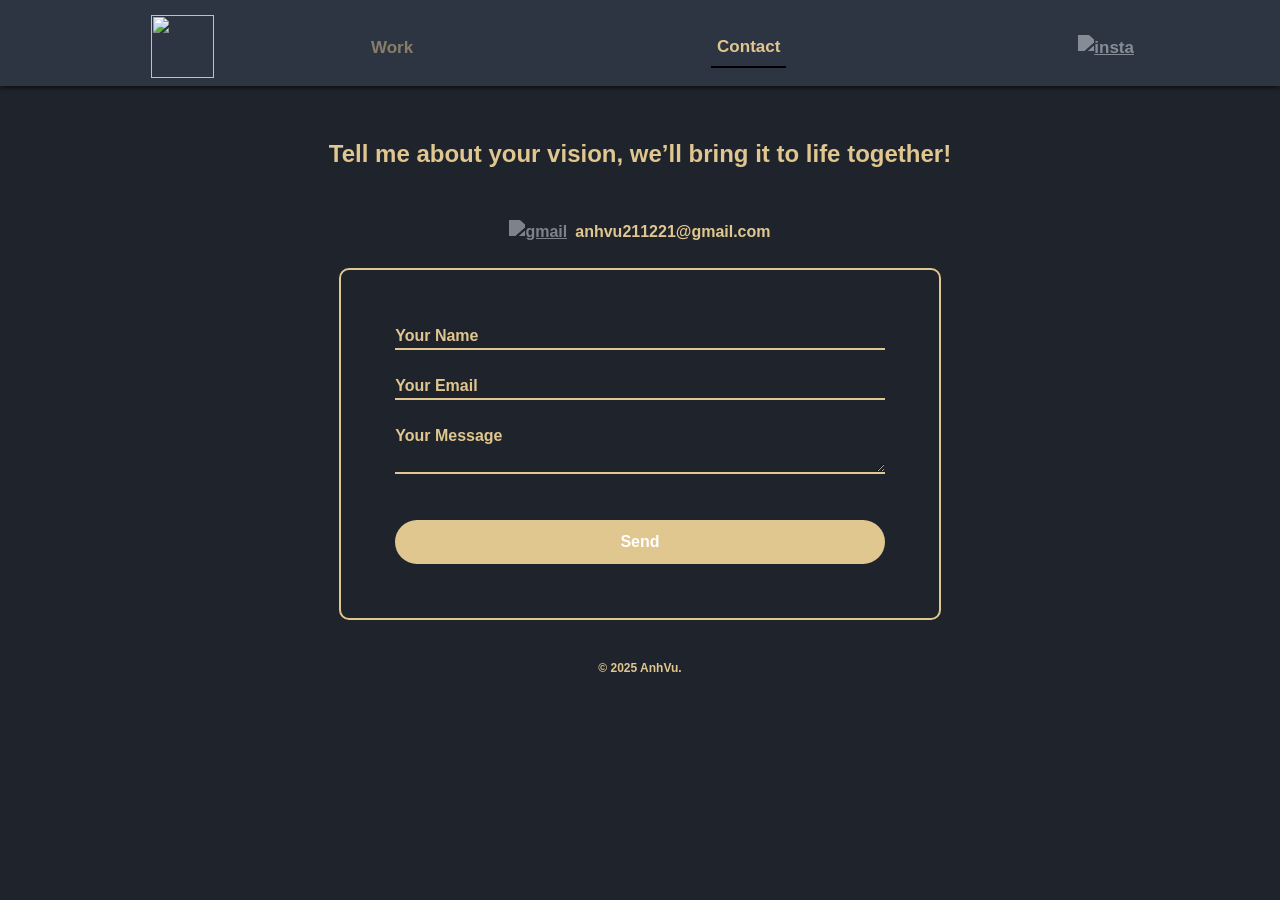
==== about.html @ d859cc73 "Add files via upload" ====
<!DOCTYPE html>
<html lang="en">
<head>
  <meta charset="UTF-8">
  <meta name="viewport" content="width=device-width, initial-scale=1.0">
  <title>Anh Vu</title>
  <link rel="icon" type="image/x-icon" href="media/images/anh-favicon.png" sizes="16x16">
  <link rel="stylesheet" href="styles.css">
      <link href="https://api.fontshare.com/v2/css?f[]=chillax@400&display=swap" rel="stylesheet">
  <script type="text/javascript" src="scripts.js"></script>
</head>

<body>
  <header>
    <nav>
    <div class="nav">
      <div id="AnhVu"><img id="logo" src="media/images/anh-logo.png" width="63x" height="63px"></div>
      <a href="index.html" class="nav-text">Work</a><br>
      <a href="about.html" class="nav-text-active">Contact</a><br>
      <a href="https://www.instagram.com/tanh.chanted/" target="blank"><div class = "png-container"><img src="media/images/instagram.png" width="22px"  alt="insta"></div></a>
    </div>
  </nav>
</header>

<div class="project">
    <h2>Tell me about your vision, we’ll bring it to life together!</h2><br><br>
          <div class="social">
       <a href="mailto:anhvu211221@gmail.com" target="blank"><div class = "png-container"><img src="media/images/gmail.png"  style="margin-right: 8px;" width="22px"  alt="gmail"></div></a><h4>anhvu211221@gmail.com</h4><br><br>
      </div>
        <div id="contact-form">
    <form action="https://formsubmit.co/anhvu211221@gmail.com" method="POST"> 
      <input type="text" class="box" placeholder="Your Name" id="name" name="name" required><br><br> 
      <input type="email" class="box" placeholder="Your Email" id="email" name="email" required><br><br> 
      <textarea id="message" class="box" placeholder="Your Message" name="message" required></textarea><br><br> 
      <input type="submit" class="box" value="Send"> 
    </form></div>
  </div>


<footer>
  <div id="copyright">
  &copy; 2025 AnhVu.
  </div>
</footer> 
</body>
</html>
---- styles.css ----
*{
  margin: 0;
  padding: 0;
  font-family: 'Chillax', sans-serif;  font-optical-sizing: auto;
  font-weight: 700;
  font-style: normal;
  color: #e0c68f;
  line-height: 1.5;
}

body{
  background-color: #1f232b;
}
#logo{
  margin: 5px;
}
/* Navigation */
header{
  display: flex;
  width: 100%;
  height: 20%;
}
a, .back-button {
  opacity: 50%;
}
a:hover, .back-button:hover{
  opacity: 100%;
  cursor: pointer;
}
a:active, .back-button:active{
  opacity: 100%;
  cursor: pointer;
}
nav {
  z-index: 2000;
  background: #2e3542;
  width: 100%;
  align-items: center;
  justify-content: space-around;
  margin-left: auto;
  margin-right: auto;
  padding-top: 10px;
  padding-left: 10px;
  padding-right: 10px;
  box-shadow: 0 2px 4px 0 #0e0f12;;
}
.nav, .nav1, .nav2 {
  width: 90%;
}

.nav1, .nav2 {
  width: 80%;
  height: 40px;
  border-top: 1px solid #2e3542;

}
.nav1, .nav, .nav2 {
   display: flex;
    top:3%;
    font-size: 17px;
    text-decoration: none;
    align-items: center;
    justify-content: space-around;
    margin-left: auto;
    margin-right: auto;
  }
.nav-text {
  text-decoration: none;
  opacity: 50%;
  padding: 6px;
}
.nav-text:hover {
  border-bottom: 2.5px solid black;
}
.nav-text-active{
  text-decoration: none;
  opacity: 100%;
  border-bottom: 2.5px solid black;
  padding: 6px;
}

.png-container {
  overflow: hidden;
}

.png-container img{
  filter: drop-shadow(0px 100px 0 #dde3ea);
  transform: translateY(-100px);
}

/* Gallery */
.container{
  max-width: 1224px;
  margin: auto;
  padding: 40px 0;
  animation: 0.6s ease 0s 1 slideInFromLeft;
}
@keyframes slideInFromLeft {
  0% {
      opacity: 85%;
      height:88%;
      width: 88%;
  }
  100% {
      opacity: 100%;
      height: 90%;
      width: 90%;
  }
}

.gallery{ /* Column */
  display: flex;
  gap: 20px;
}
.column{
  display: flex;
  width: 100%;
  flex-direction: column;
  gap: 20px;
  flex-wrap: wrap;
}


.gallery2{ /* Row */
  gap: 20px;
  width:90%;
}

.row{
  display: flex;
  flex-direction: row;
  gap: 20px;
  flex-wrap: wrap;
  position: relative;
  align-items: center;
  align-content: center;
  justify-content: center;

}
.photo-row {
  min-width: 0; /* important */
  max-height: 60vh;
  object-fit: contain;

}

.photo-row-top {
  min-width: 0; /* important */
  height: 30vh;
}

.photo-row img, .photo-row-top img{
  width: auto;     /* keep aspect ratio */
  display: block;
  height: 100%;
  object-fit: contain;
  border-radius: 0px;
}

.photo img, .photo1 img, .profile, .photo-noborder img{
  width: 100%;
  object-fit: contain;
}
.photo img{
  border-radius: 10px;
}


.photo2 img {
  width: 100%;
  height: 20%;
  max-width: 100%;
  max-height: 100%;
  cursor: pointer;
  animation: 0.6s ease 0s 1 slideInFromLeft2;
}

div.scroll-container {
  background-color: #333;
  overflow: auto;
  white-space: nowrap;
  padding: 10px;
  scrollbar-color:  #dde3ea #2e3542;
  background: #1f232b;
  scrollbar-width: thin;
}

div.scroll-container img {
  padding: 0px;
}

@keyframes slideInFromLeft2 {
  0% {
      opacity: 85%;
      width: 97%;
      height:97%;
  }
  100% {
      opacity: 100%;
      width: 100%;
      height:100%;
  }
}

:fullscreen, ::backdrop {
  background-color: rgba(0,0,0,0.66);
  padding: 10%;
}
footer{
  padding: 3%;
  font-size: 12px;
  text-align: center;
}

.image{
  opacity: 100%;
}
.image:hover{
  opacity: 50%;
  cursor: pointer;
}
figcaption{
  margin-top: -15px;
  margin-bottom: 5px;
}
/* Project */
.project, .about{
  display: flex;
  flex-direction: column;
  align-items: center;
  text-align: center;
  margin-left: auto;
  margin-right: auto;
  margin-top: 50px;
  width: 85%;
}


.project-image{
  min-width: 0; /* important */
  max-height: 70vh;
  object-fit: contain;
  gap: 0px;
  margin: 0px;
  display: block; 
}

/* About */
.about-text{
  text-align: left;
}
.social {
  display: flex;
}

@media(max-width:768px){
  .gallery{
    flex-direction: column;
  }
  .nav1, .nav {
    display: inline-block;
     top:3%;
     font-size: 17px;
     text-decoration: none;
     align-items: center;
     justify-content: space-around;
     margin-left: auto;
     margin-right: auto;
   }
   .nav-text-active, .nav-text{
    padding: 0;
  }
   .video{
    width: 100vw;
   }
}

#greyscale-img {
  filter: grayscale(1) contrast(1) brightness(1);
}

/* Contact form */
#contact-main {
  background-image: url("media/images/bgblue.jpeg");
  background-repeat: no-repeat;  
  background-position: 0% 0%;
  background-size: 100% auto;  
  background-color: #072541;
  margin: 0 auto;
  color: #d4af37;
  line-height: 0.5;
  padding: 1px;
  font-size: 18px;
  text-align: center;
  justify-content: center;
}
.box {
  width: 100%;
  border: 2px solid #e0c68f;
  background: transparent;
  font-size: 16px;
  border-top: none;
  border-left: none;
  border-right: none;
}
::placeholder {
  color: #e0c68f;
  opacity: 1; 
}
::-ms-input-placeholder { 
  color: #d4af37;
}

#contact-form {
  border: 2px solid #e0c68f;
  padding: 5%;
  position: relative;
  width: 45%;
  border-radius: 10px;
}

input[type=submit] {
  color: #ffffff;
  border: none;
  margin-top: 15px;
  background-color: #e0c68f;
  padding: 10px;
  font-size: 16px;
  cursor: pointer;
  border-radius: 25px 25px;
}
input[type=submit]:hover {
  opacity: 50%;
  transition: 0.5s;
}
input[type=submit]:active {
  opacity: 30%;
  transition: 0.1s;
}
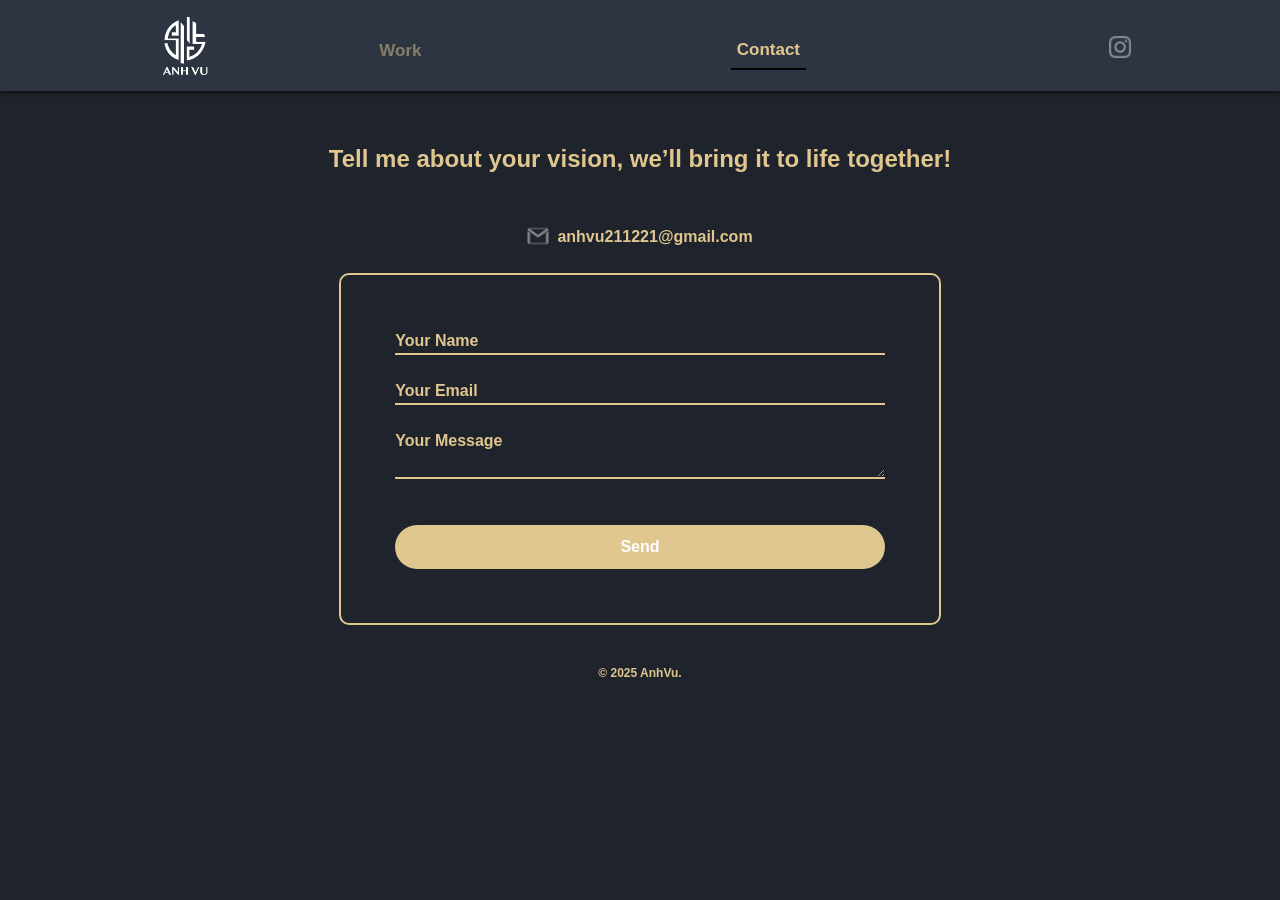
==== commit 25cc81b0: "Add files via upload" ====
--- a/about.html
+++ b/about.html
@@ -6,7 +6,7 @@
   <title>Anh Vu</title>
   <link rel="icon" type="image/x-icon" href="media/images/anh-favicon.png" sizes="16x16">
   <link rel="stylesheet" href="styles.css">
-      <link href="https://api.fontshare.com/v2/css?f[]=chillax@400&display=swap" rel="stylesheet">
+<link href="https://api.fontshare.com/v2/css?f[]=satoshi@400&display=swap" rel="stylesheet">    <script type="text/javascript" src="scripts.js"></script>
   <script type="text/javascript" src="scripts.js"></script>
 </head>
 
--- a/styles.css
+++ b/styles.css
@@ -2,7 +2,7 @@
 *{
   margin: 0;
   padding: 0;
-  font-family: 'Chillax', sans-serif;  font-optical-sizing: auto;
+font-family: 'Satoshi', sans-serif;
   font-weight: 700;
   font-style: normal;
   color: #e0c68f;
@@ -11,7 +11,9 @@
 
 body{
   background-color: #1f232b;
-}
+ text-align: justify;       /* Aligns text to both the left and right margins */
+  text-wrap: pretty;        /* Dynamically balances the number of words per line */
+  text-justify: inter-word; }
 #logo{
   margin: 5px;
 }
